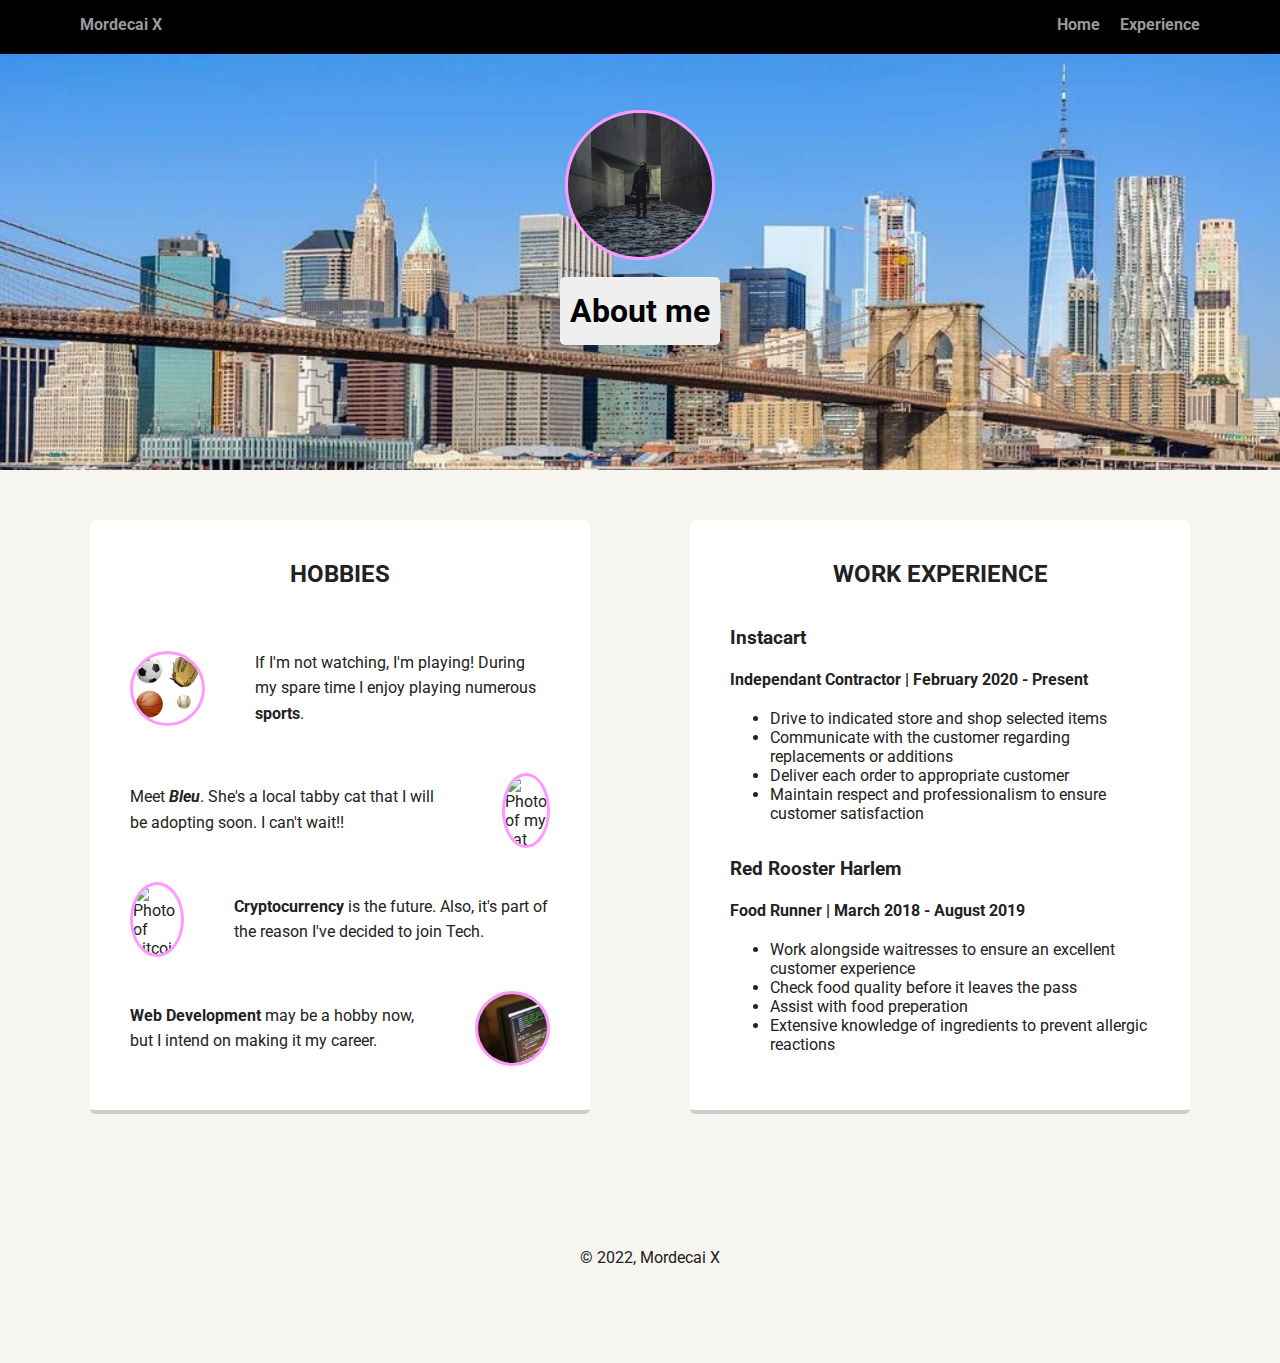
==== pages/experience.html @ 1083300d "Add new photos" ====
<!doctype html>
<html lang="en">
  <head>
    <meta charset="utf-8">
    <title>Mordecai's Profile Page</title>
    <meta name="viewport" content="width=device-width, initial-scale=1.0">
    <link rel="stylesheet" href="../styles.css">
    <link href="https://fonts.googleapis.com/css?family=Muli%7CRoboto:400,300,500,700,900" rel="stylesheet">
  </head>
  <body>

    <div class="header-nav">
        <ul class="nav">
          <li class="name"><a href="../index.html">Mordecai X</a></li>
          <li><a href="../index.html">Home</a></li>
          <li><a href="experience.html">Experience</a></li>
        </ul>
    </div>

    <header class="exp">
      <img src="../images/person.jpg" alt="Random picture of animals" class="profile-image">
      <h1 class="tag name">About me</h1>
    </header>

    <main class="flex">
      <div class="exp-card">
        <h2>HOBBIES</h2>
        <div class="hobbies">
          <img src="../images/sports.png" alt="Drawing of athletes" class="profile-image">
          <p>If I'm not watching, I'm playing! During my spare time I enjoy playing numerous <strong>sports</strong>.</p>
        </div>
        <div class="hobbies">
            <p>Meet <strong><em>Bleu</em></strong>. She's a local tabby cat that I will be adopting soon. I can't wait!!</p>
            <img src="../images/bleu.jpg" alt="Photo of my cat Bleu" class="profile-image">
        </div>
        <div class="hobbies">
          <img src="../images/bitcoin.png" alt="Photo of bitcoin" class="profile-image">
          <p><strong>Cryptocurrency</strong> is the future. Also, it's part of the reason I've decided to join Tech.</p>
        </div>
        <div class="hobbies">
          <p><strong>Web Development</strong> may be a hobby now, but I intend on making it my career.</p>
          <img src="../images/tech.jpg" alt="Random picture of tech" class="profile-image">
        </div>
      </div> 

      <div class="exp-card">
        <h2>WORK EXPERIENCE</h2>
        <div class="work">
          <h3>Instacart</h3>
          <p><strong>Independant Contractor &#124; February 2020 - Present</strong></p>
          <ul>
            <li>Drive to indicated store and shop selected items</li>
            <li>Communicate with the customer regarding replacements or additions</li>
            <li>Deliver each order to appropriate customer</li>
            <li>Maintain respect and professionalism to ensure customer satisfaction</li>
          </ul>
        </div>
        <div class="work">
          <h3>Red Rooster Harlem</h3>
          <p><strong>Food Runner &#124; March 2018 - August 2019</strong></p>
          <ul>
            <li>Work alongside waitresses to ensure an excellent customer experience</li>
            <li>Check food quality before it leaves the pass</li>
            <li>Assist with food preperation</li>
            <li>Extensive knowledge of ingredients to prevent allergic reactions</li>
          </ul>
        </div>
      </div> 

    </main>
    <footer>
      <ul>
        <li><a href="https://github.com/mordecai-x" target="_blank" class="social github">Github</a></li>
      </ul>
      <p class="copyright">&copy; 2022, Mordecai X</p>
    </footer>
  </body>
</html>
---- styles.css ----
/* Global Layout Set-up */
* { 
  box-sizing: border-box;
}
  
body {
  margin: 0;
  padding: 0;
  text-align: center;
  font-family: 'Roboto', sans-serif;
  color: #222;
  background: #f7f5f0;
}
/* Link Styles */

a {
  text-decoration: none;
  color: #999;
}
a:hover {
  color: #6633ff;
}

/* Section Styles */

.header-nav {
  width: 100%;
  background: black;
  min-height: 30px;
  padding: 10px;
  position: fixed;
  text-align: center;
}
.nav {
  display: flex;
  justify-content: space-around;
  font-weight: 700;
  list-style-type: none;
  margin: 0 auto;
  padding: 0;
}

.nav .name {
    display: block;
    margin-right: auto;
    color: white;
}
.nav li {
  padding: 5px 10px 10px 10px;
}
.nav a {
  transition: all .5s;
}
.nav a:hover {
  color: white
}

/* this comment identifies the comment below as the links to my bg img */
/* "https://placeimg.com/1000/500/arch" url('images/portland.jpg') "https://placeimg.com/1000/500/nature" */ 

header {
  text-align: center;
  background:  url('images/skyline.jpg') no-repeat top center;
  background-size: cover;
  overflow: hidden;
  padding-top: 60px;
}

.exp {
  text-align: center;
  background:  url("images/skyline.jpg") no-repeat top center ;
  background-size: cover;
  overflow: hidden;
  padding-top: 60px;
}
header {
  line-height: 1.5;
}
header .profile-image {
  margin-top: 50px;
  width: 150px;
  height: 150px;
  border-radius: 50%;
  border: 3px solid #ff99ff;
  transition: all .5s;
}
header .profile-image:hover {
  transform: scale(1.2) rotate(5deg);
}
.profile-image {
  margin-top: 0;
  width: 75px;
  height: 75px;
  border-radius: 50%;
  border: 3px solid #ff99ff;
  transition: all .5s;
}
.profile-image:hover {
  transform: scale(2.4) rotate(5deg);
}
.hobbies {
  display: flex;
  justify-content: center;
  align-items: center;
  gap: 50px;
}
.tag {
  background-color: #efefef;
  color: black;
  padding: 10px;
  border-radius: 5px;
  display: table;
  margin: 10px auto;
} 
.location {
  background-color: #222;
  color: yellow;
}
.home-card,
.exp-card {
  margin: 30px;
  padding: 20px 40px 40px;
  max-width: 500px;
  text-align: left;
  background: #fff;
  border-bottom: 4px solid #ccc;
  border-radius: 6px;
  transition: all .5s;
  display: flex;
  flex-direction: column;
  justify-content: space-between;
}
.home-card:hover,
.exp-card:hover {
  border-color: #ff99ff;
}

ul.skills {
  padding: 0;
  text-align: center;
}

.skills li {
  border-radius: 6px;
  display: inline-block;
  background: #ff9904;
  color: white;
  padding: 5px 10px;
  margin: 2px;
}

.skills li:nth-child(odd) {
  background: #0399ff;
}

footer {
  width: 100%;
  min-height: 30px;
  padding: 20px 0 40px 20px;
}

footer .copyright {
  top: -8px;
  font-size: .75em;
}

footer ul {
  list-style-type: none;
  margin: 0;
  padding: 0;
}

footer ul li {
  display: inline-block;
}

a.social {
  display: inline-block;
  text-indent: -9999px;
  margin-left: 5px;
  width: 30px;
  height: 30px;
  background-size: 30px 30px;
  opacity: .4;
  transition: all .5s;
}
a.twitter {
  background-image: url(images/twitter.svg);
}
a.linkedin {
  background-image: url(images/linkedin.svg);
}
a.github {
  background-image: url(images/github.svg);
}
a.social:hover {
  opacity: 1;
}
.clearfix {
  clear: both;
}

/* Styles for larger screens */
@media screen and (min-width: 720px) {
  
  .flex {
      display: -ms-flexbox;      /* TWEENER - IE 10 */
      display: flex; 
      max-width: 1200px;
      -ms-flex-pack: distribute;
      justify-content: space-around;
      margin: 0 auto;
  }

  header {
    min-height: 470px;
  }

  .nav {
    max-width: 1200px;
    padding: 0 30px;
  }


  main {
    padding-top: 20px;
  }

  main p {
    line-height: 1.6em;
  }

  footer {
    font-size: 1.3em;
    max-width: 1200px;
    margin: 40px auto;
  }

}

h2 {
  text-align: center;
}
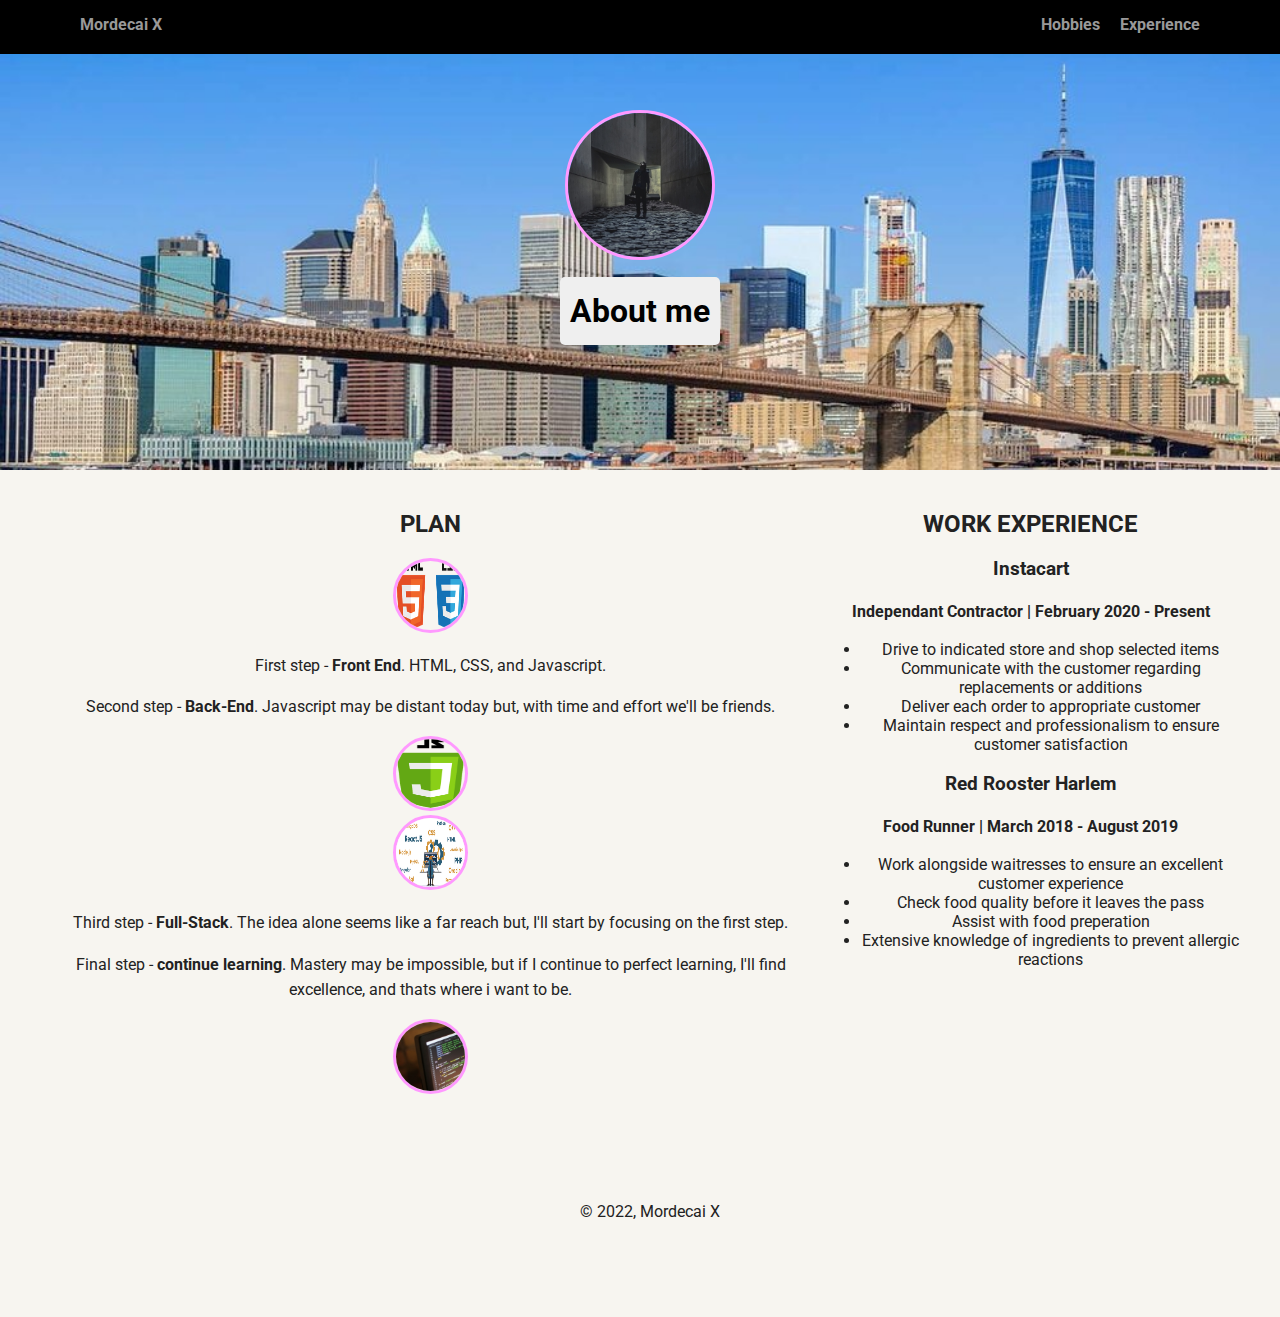
==== commit ac6740bf: "Add changes to html" ====
--- a/pages/experience.html
+++ b/pages/experience.html
@@ -2,7 +2,7 @@
 <html lang="en">
   <head>
     <meta charset="utf-8">
-    <title>Mordecai's Profile Page</title>
+    <title>Mordecai's Experience</title>
     <meta name="viewport" content="width=device-width, initial-scale=1.0">
     <link rel="stylesheet" href="../styles.css">
     <link href="https://fonts.googleapis.com/css?family=Muli%7CRoboto:400,300,500,700,900" rel="stylesheet">
@@ -12,38 +12,38 @@
     <div class="header-nav">
         <ul class="nav">
           <li class="name"><a href="../index.html">Mordecai X</a></li>
-          <li><a href="../index.html">Home</a></li>
+          <li><a href="hobbies.html">Hobbies</a></li>
           <li><a href="experience.html">Experience</a></li>
         </ul>
     </div>
 
-    <header class="exp">
+    <header class="header-experience">
       <img src="../images/person.jpg" alt="Random picture of animals" class="profile-image">
       <h1 class="tag name">About me</h1>
     </header>
 
     <main class="flex">
-      <div class="exp-card">
-        <h2>HOBBIES</h2>
-        <div class="hobbies">
-          <img src="../images/sports.png" alt="Drawing of athletes" class="profile-image">
-          <p>If I'm not watching, I'm playing! During my spare time I enjoy playing numerous <strong>sports</strong>.</p>
+      <div class="card-experience">
+        <h2>PLAN</h2>
+        <div class="experience">
+          <img src="../images/html-css.png" alt="HTML, CSS logo" class="profile-image">
+          <p>First step - <strong>Front End</strong>. HTML, CSS, and Javascript.</p>
         </div>
-        <div class="hobbies">
-            <p>Meet <strong><em>Bleu</em></strong>. She's a local tabby cat that I will be adopting soon. I can't wait!!</p>
-            <img src="../images/bleu.jpg" alt="Photo of my cat Bleu" class="profile-image">
+        <div class="experience">
+            <p>Second step - <strong>Back-End</strong>. Javascript may be distant today but, with time and effort we'll be friends.</p>
+            <img src="../images/javascript.png" alt="JavaScript logo" class="profile-image">
         </div>
-        <div class="hobbies">
-          <img src="../images/bitcoin.png" alt="Photo of bitcoin" class="profile-image">
-          <p><strong>Cryptocurrency</strong> is the future. Also, it's part of the reason I've decided to join Tech.</p>
+        <div class="experience">
+          <img src="../images/full-stack.png" alt="Photo of several code languages" class="profile-image">
+          <p>Third step - <strong>Full-Stack</strong>. The idea alone seems like a far reach but, I'll start by focusing on the first step. </p>
         </div>
-        <div class="hobbies">
-          <p><strong>Web Development</strong> may be a hobby now, but I intend on making it my career.</p>
+        <div class="experience">
+          <p>Final step - <strong>continue learning</strong>. Mastery may be impossible, but if I continue to perfect learning, I'll find excellence, and thats where i want to be.</p>
           <img src="../images/tech.jpg" alt="Random picture of tech" class="profile-image">
         </div>
       </div> 
 
-      <div class="exp-card">
+      <div class="card-experience">
         <h2>WORK EXPERIENCE</h2>
         <div class="work">
           <h3>Instacart</h3>
@@ -55,7 +55,7 @@
             <li>Maintain respect and professionalism to ensure customer satisfaction</li>
           </ul>
         </div>
-        <div class="work">
+        <div class="work-sub">
           <h3>Red Rooster Harlem</h3>
           <p><strong>Food Runner &#124; March 2018 - August 2019</strong></p>
           <ul>
